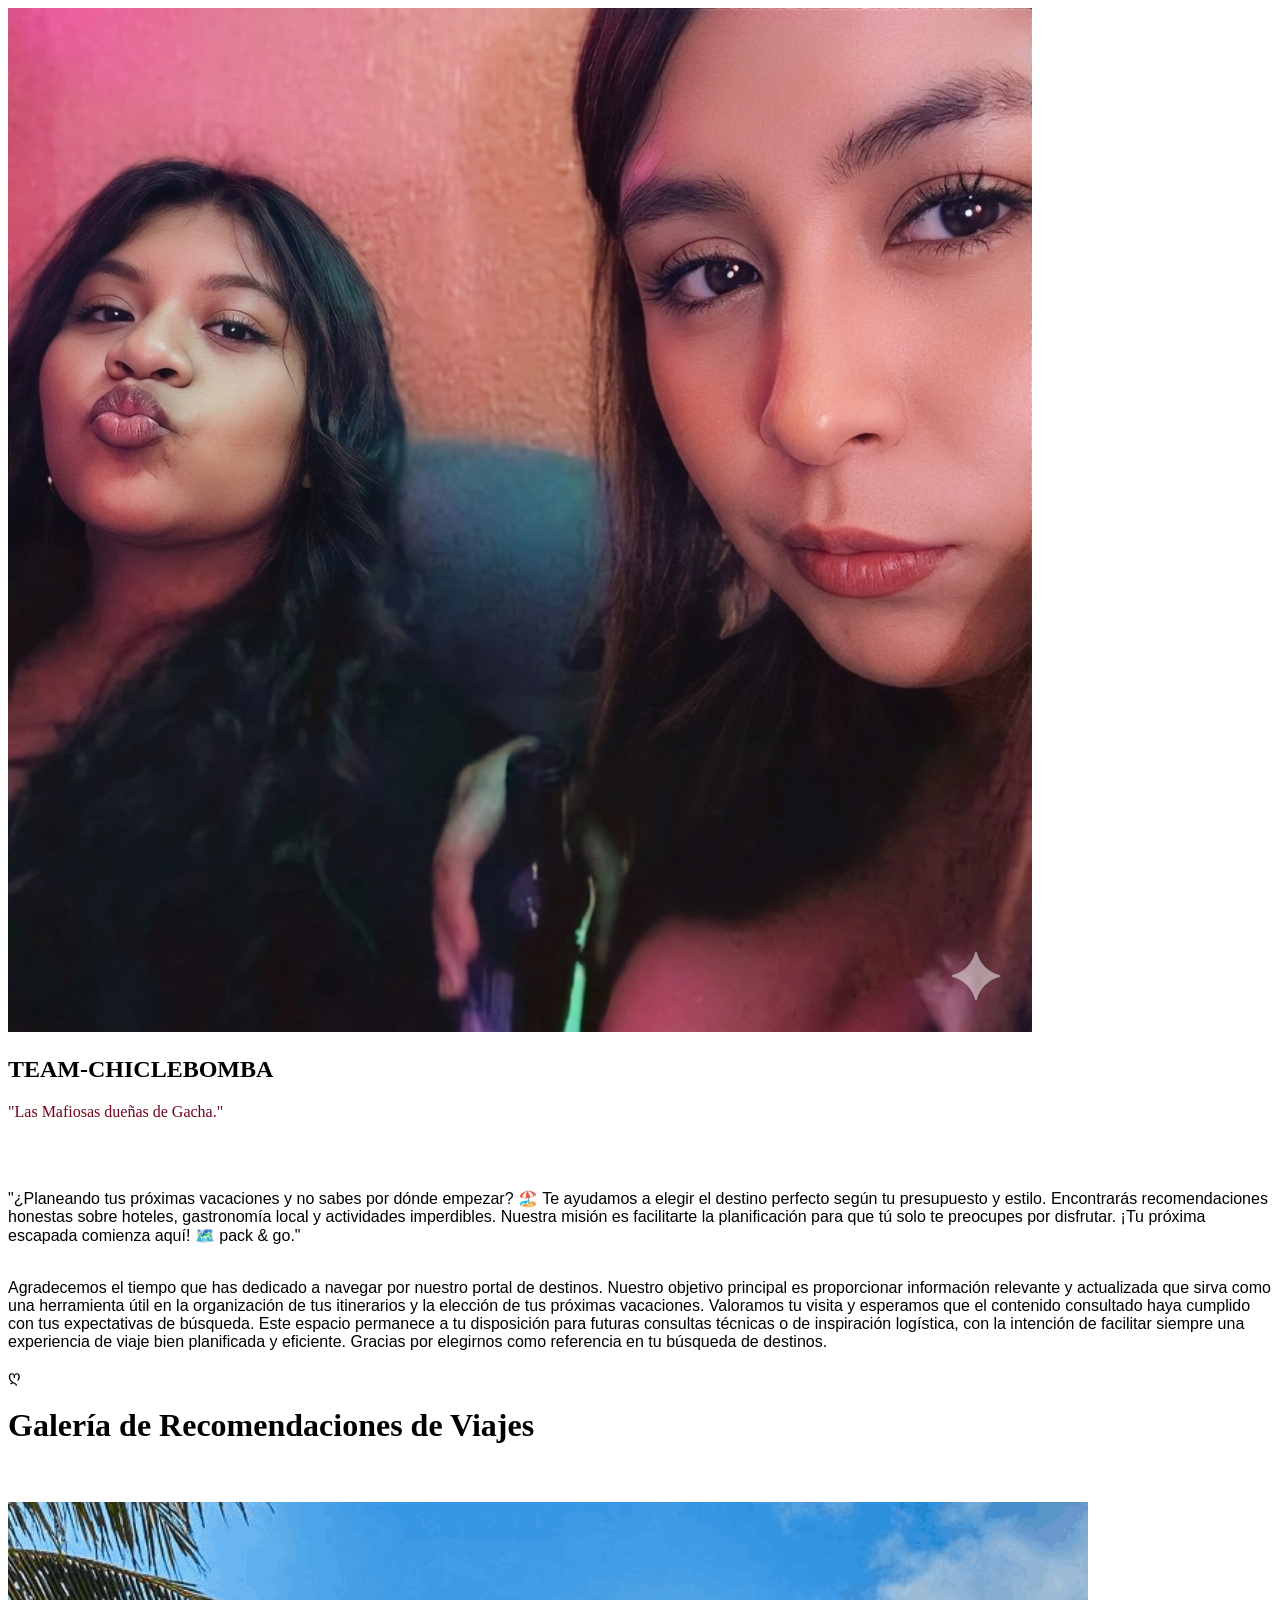
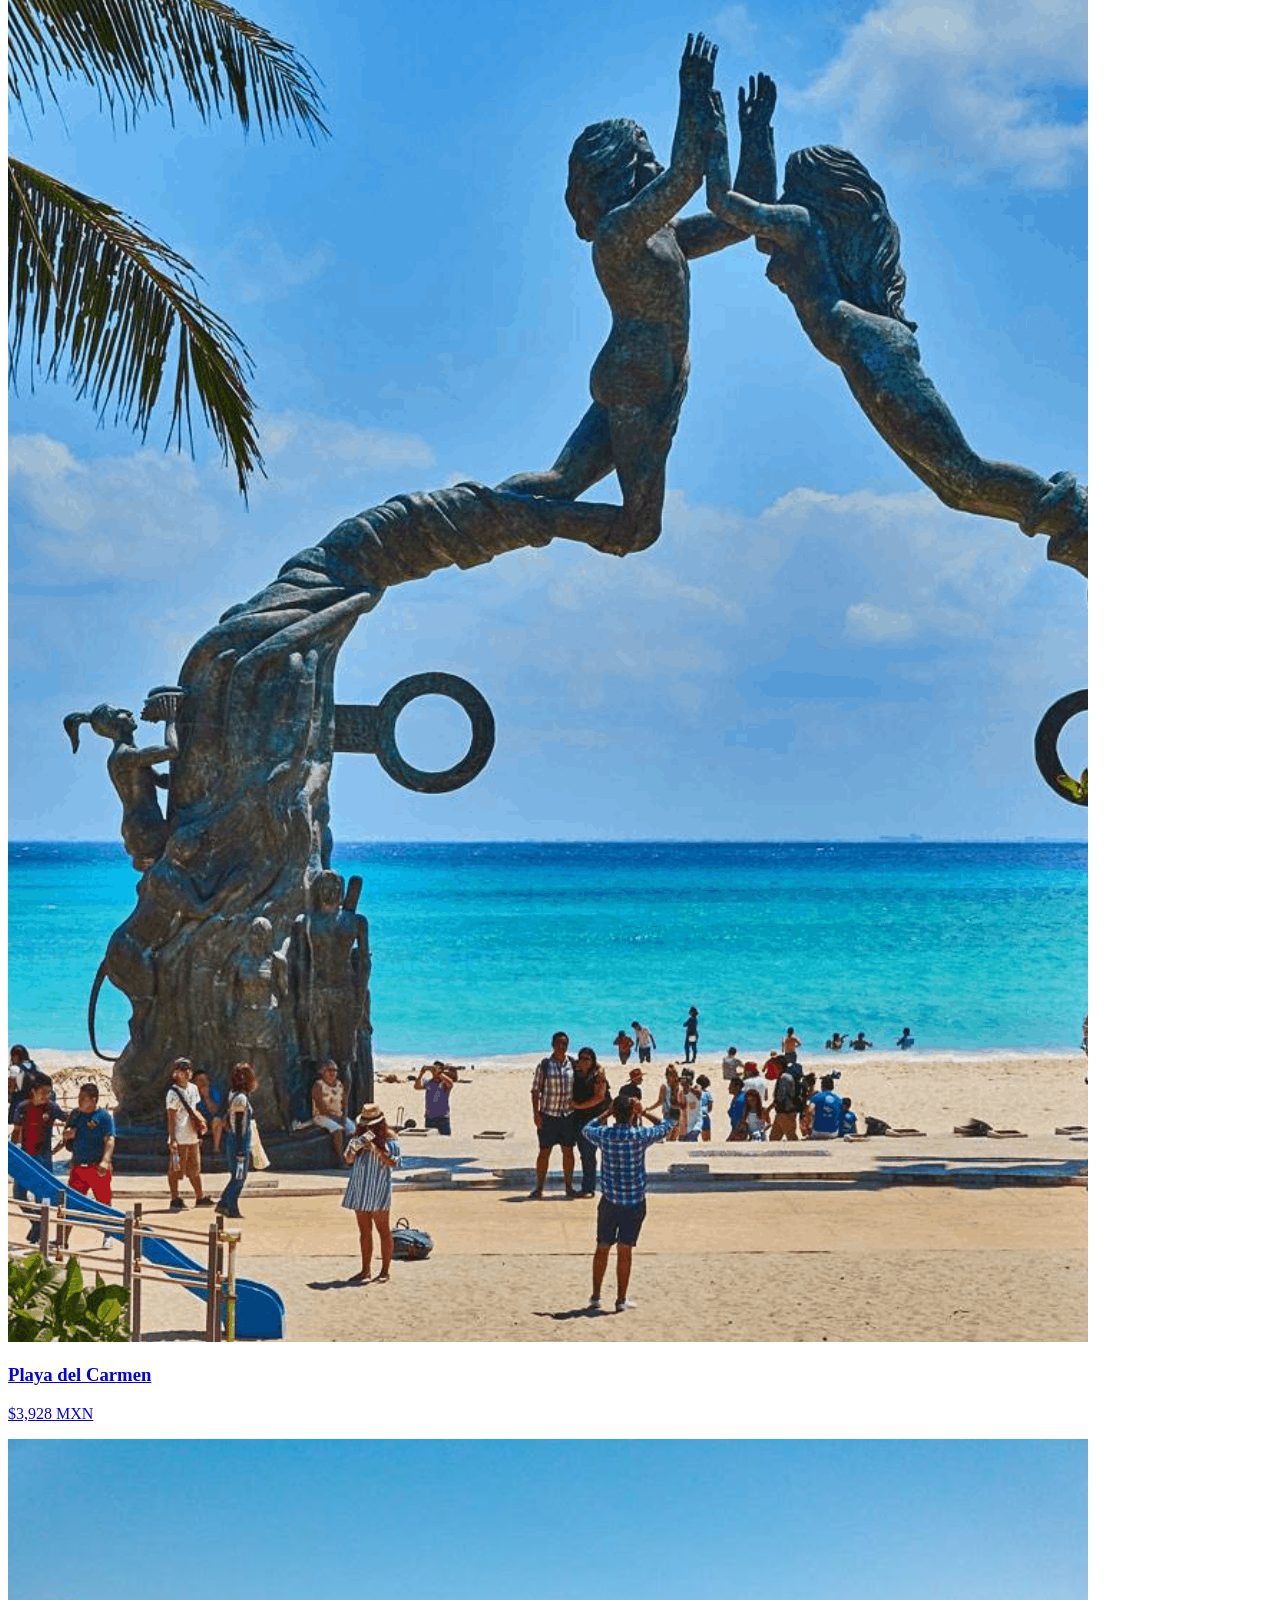
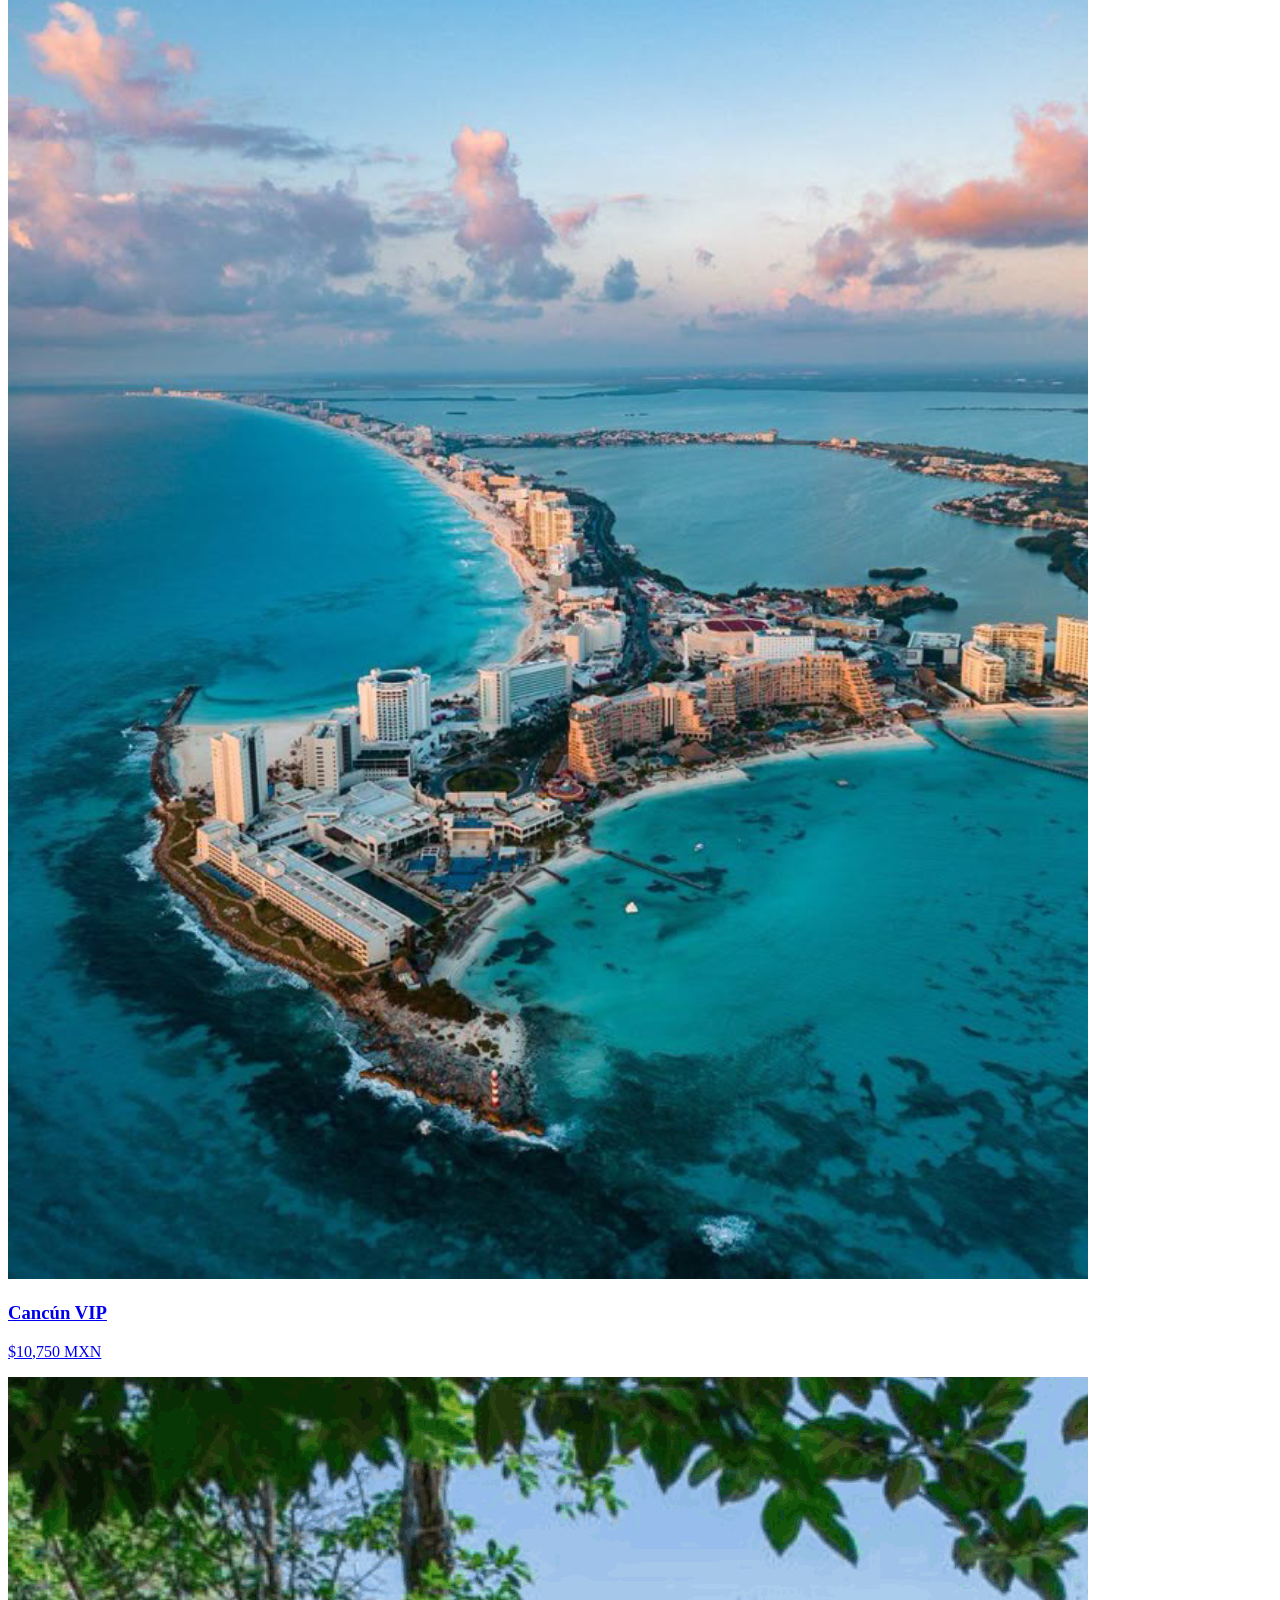
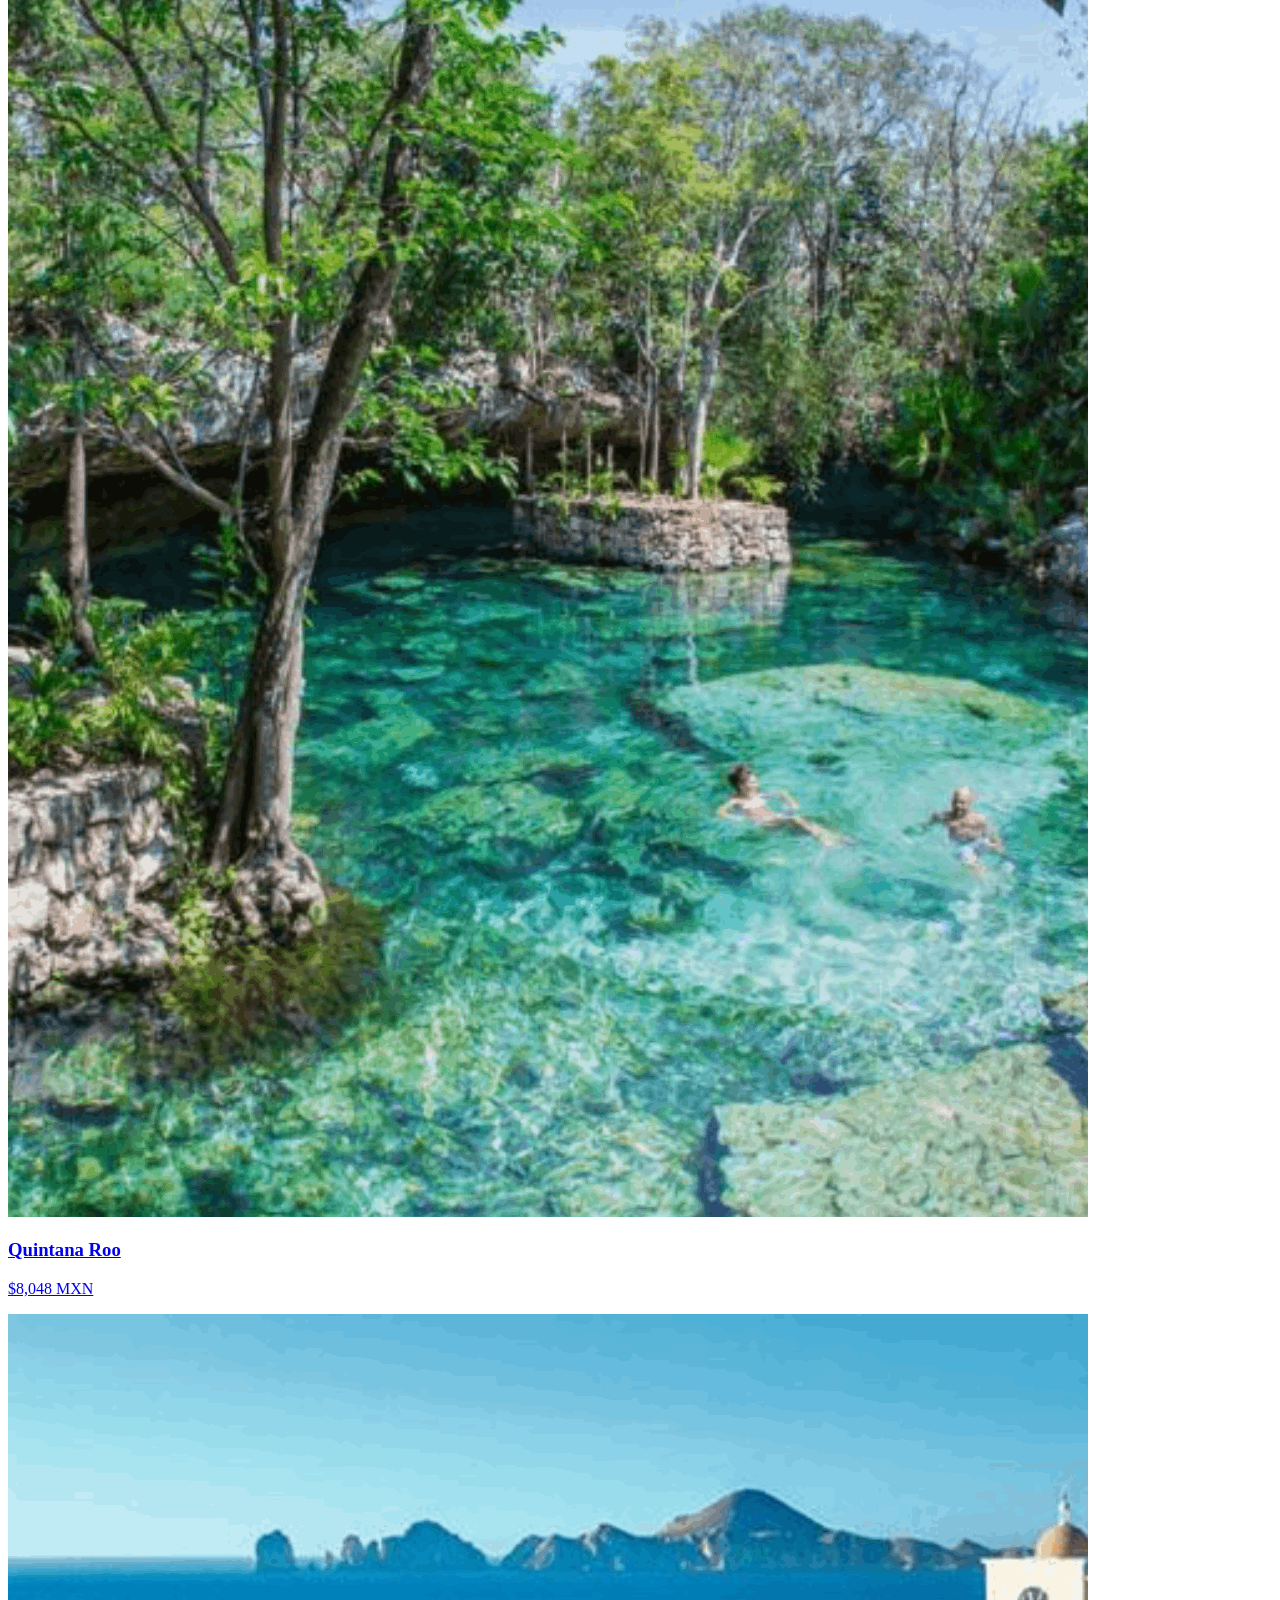
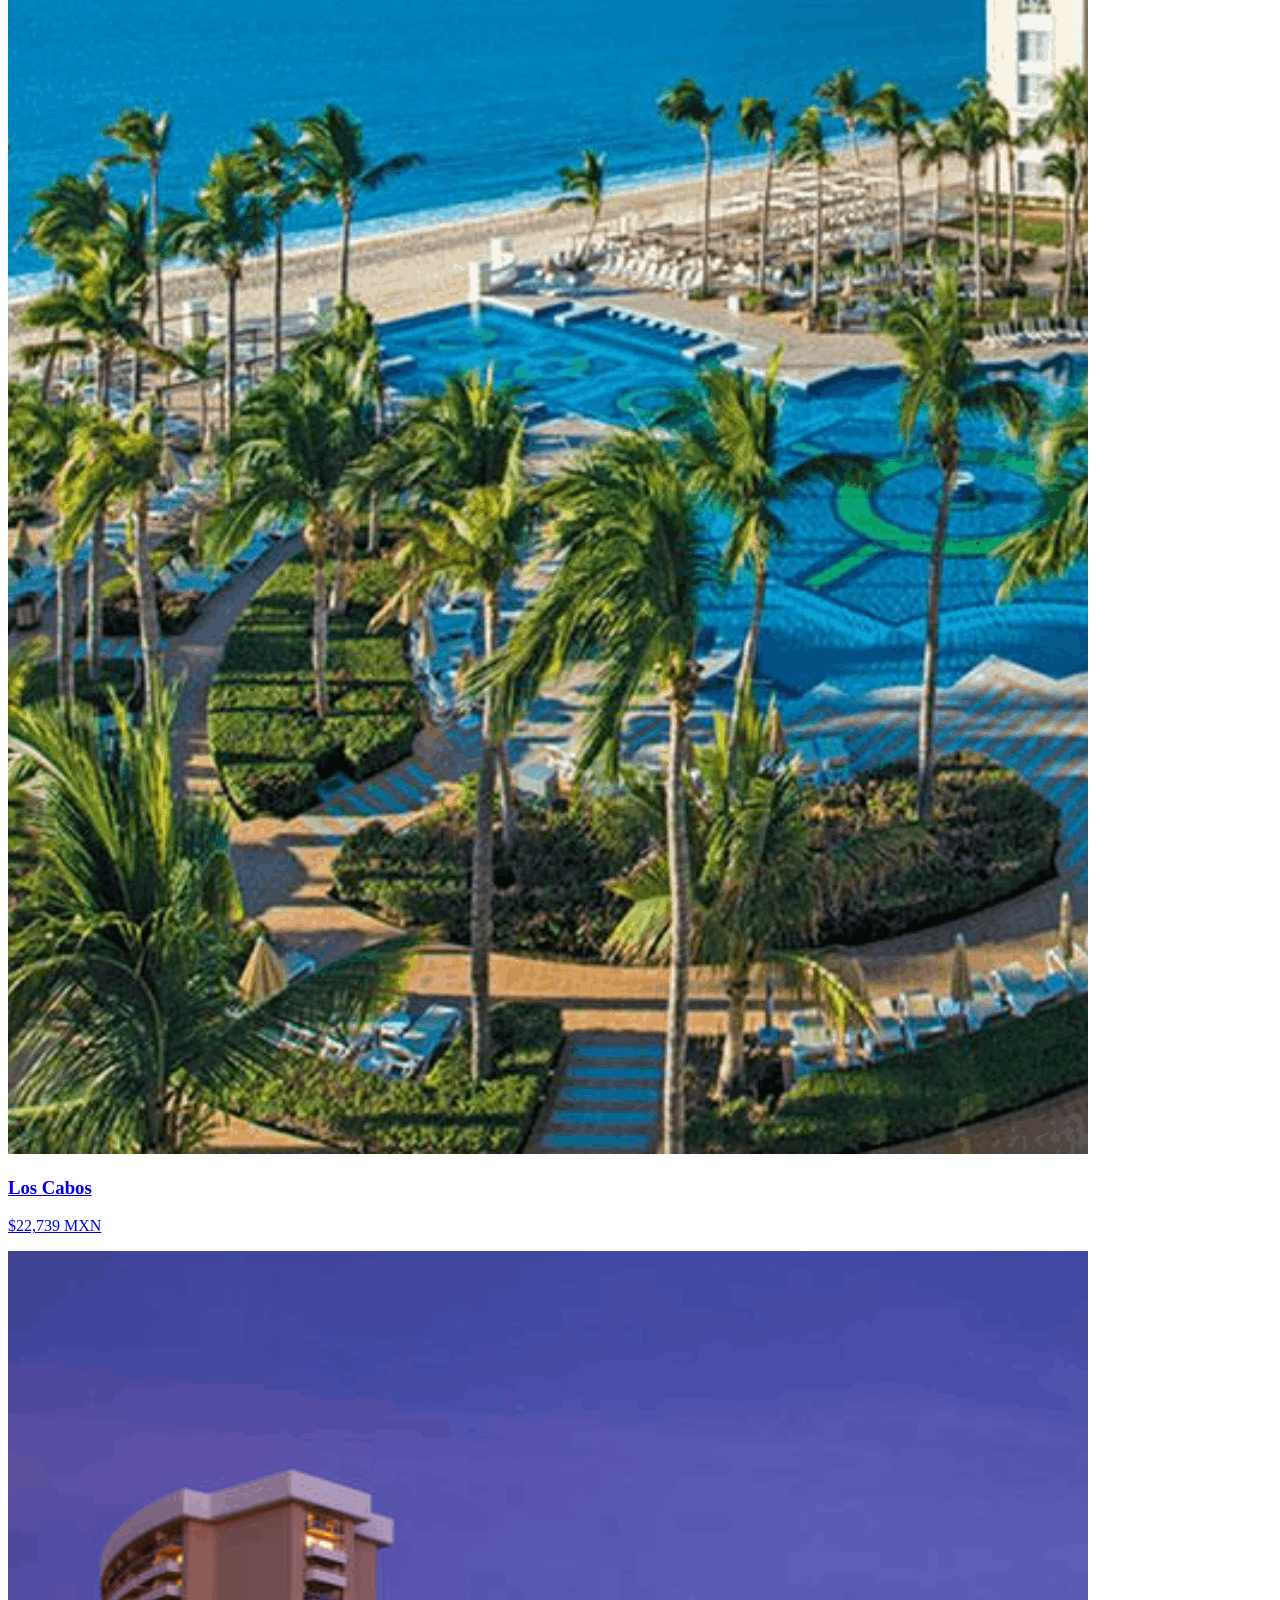
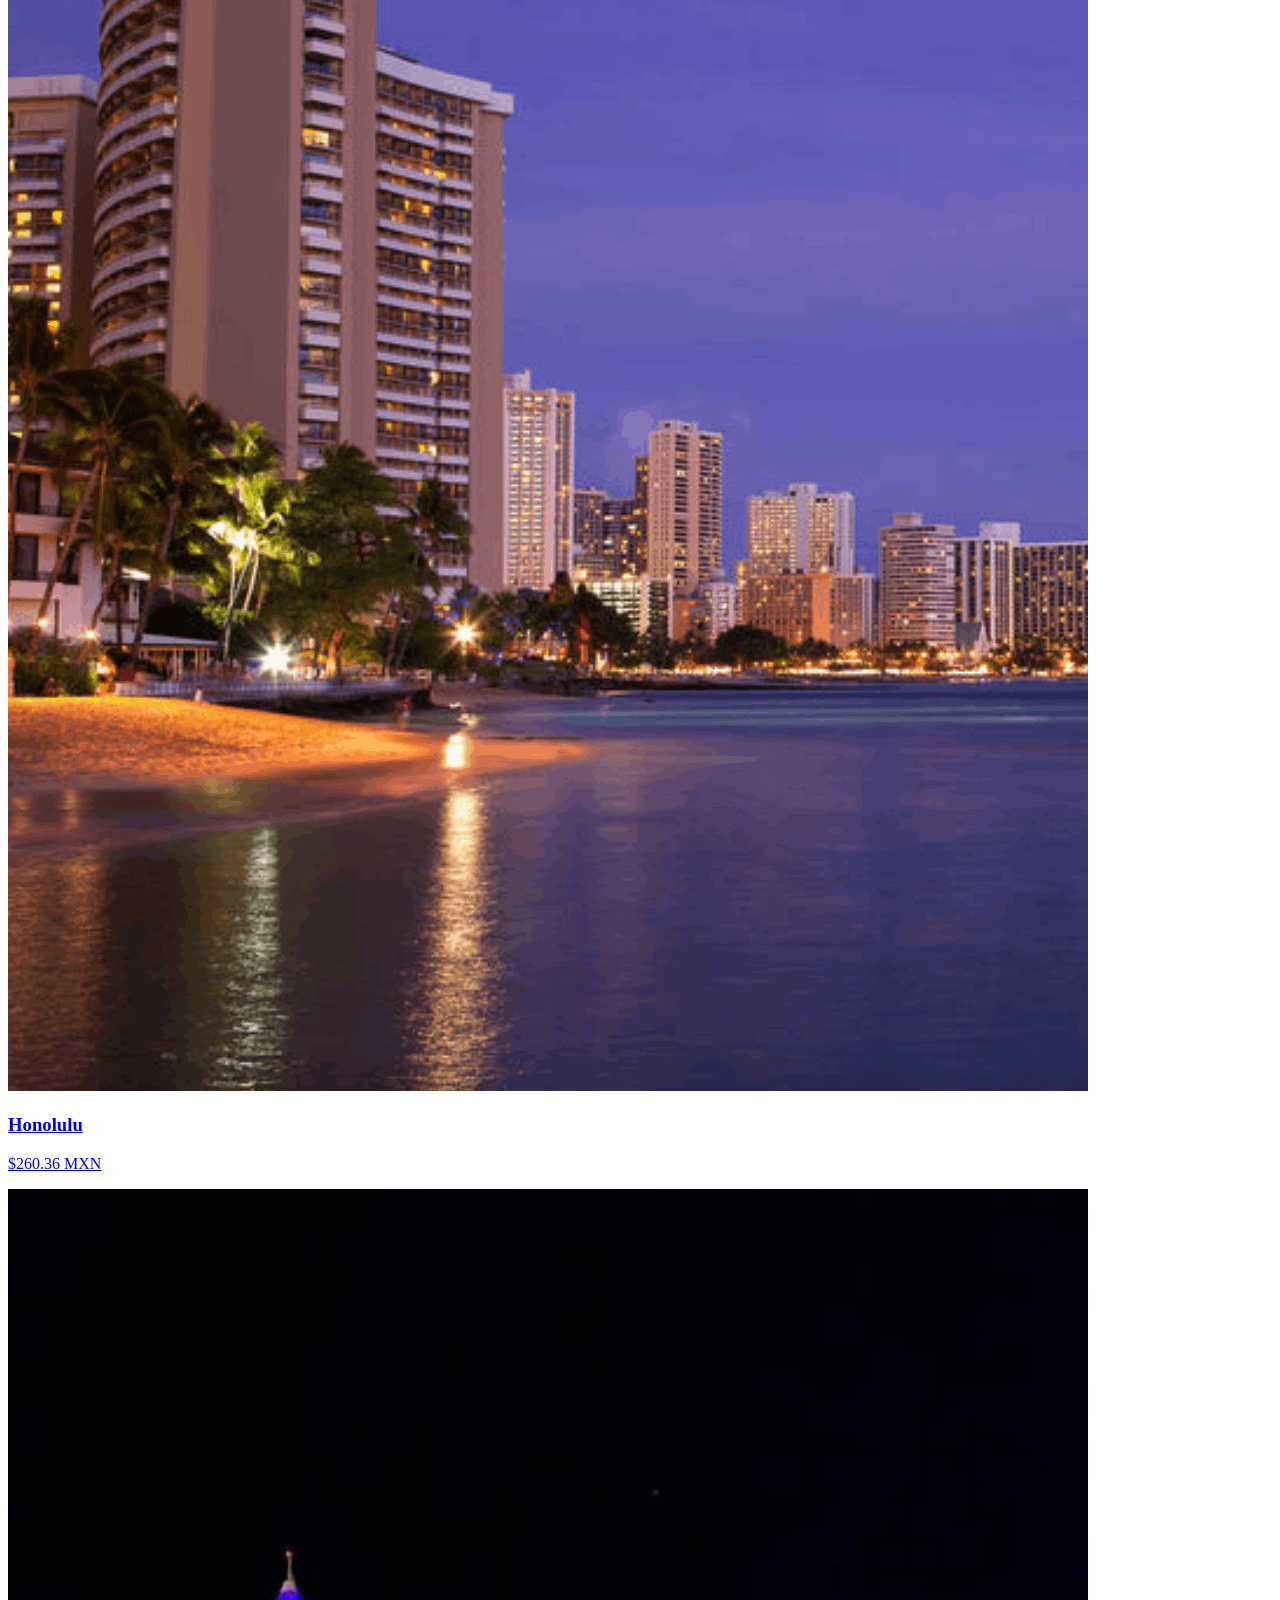
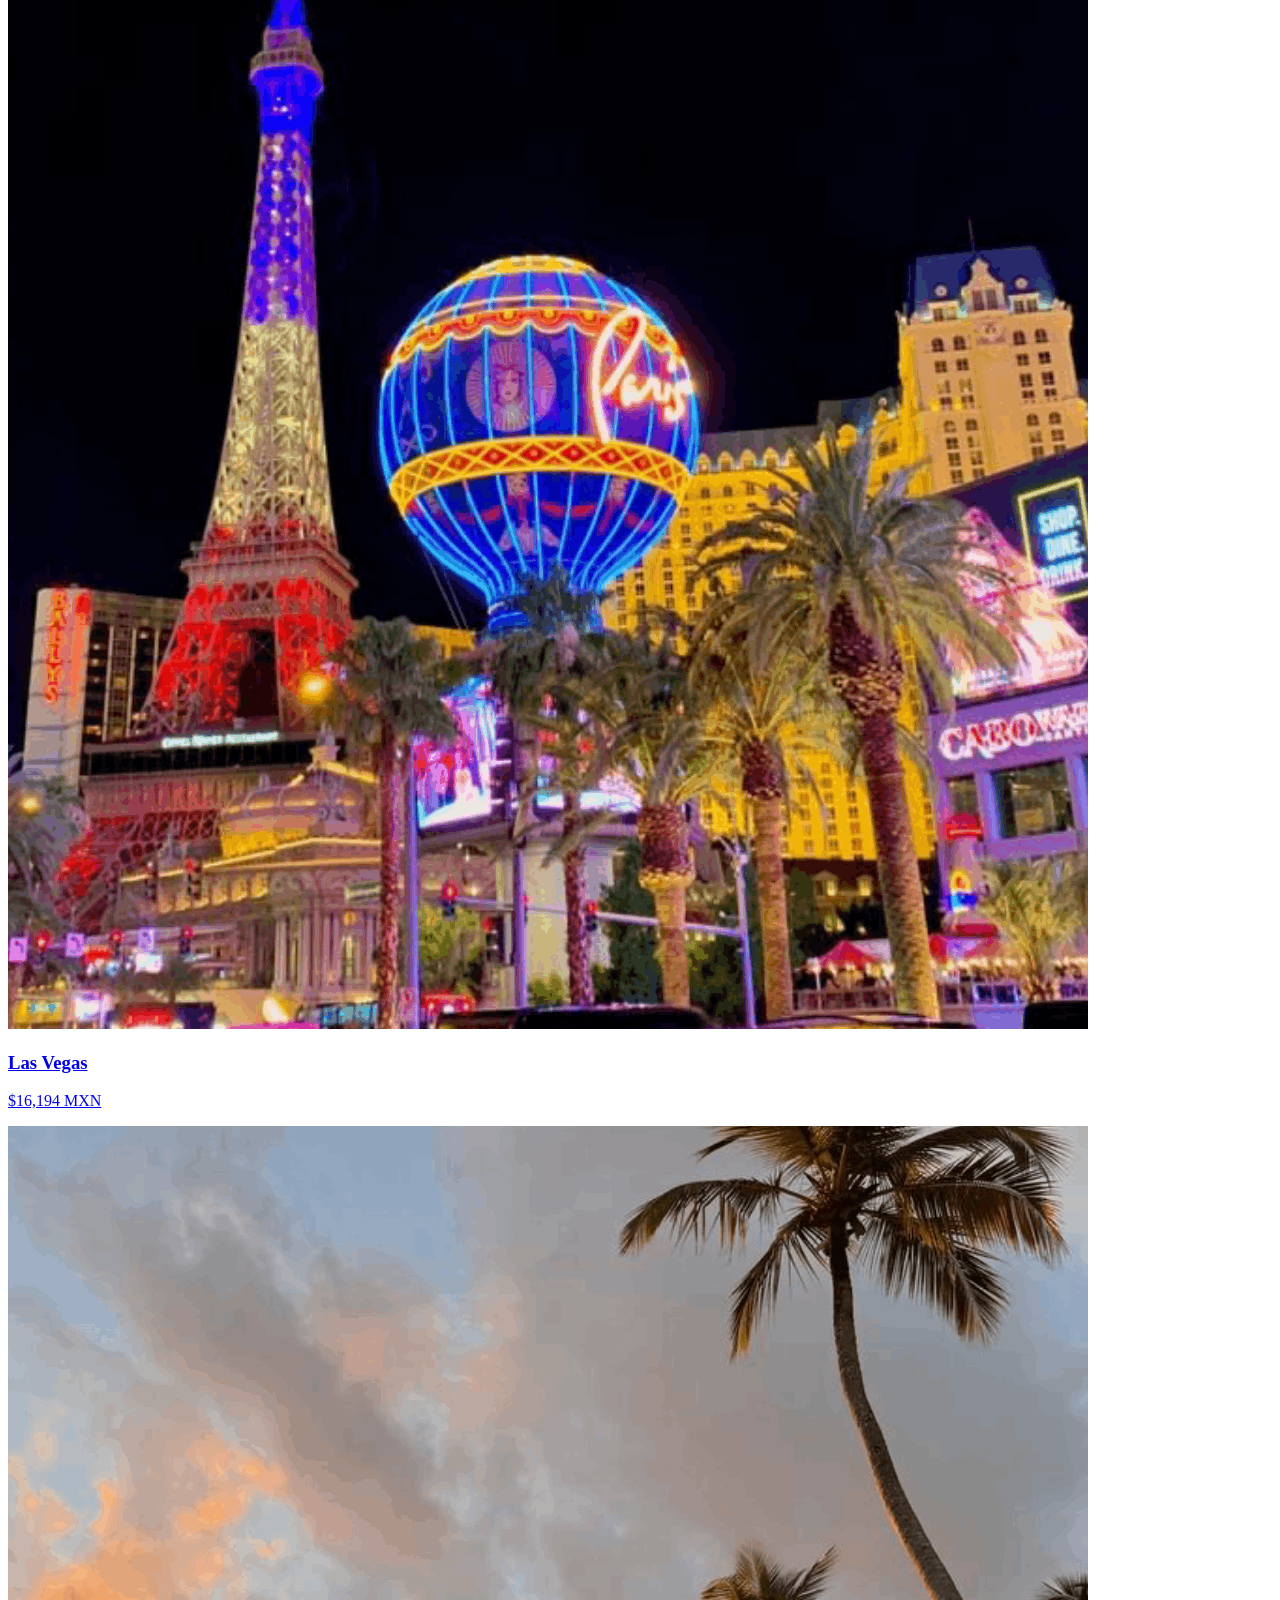
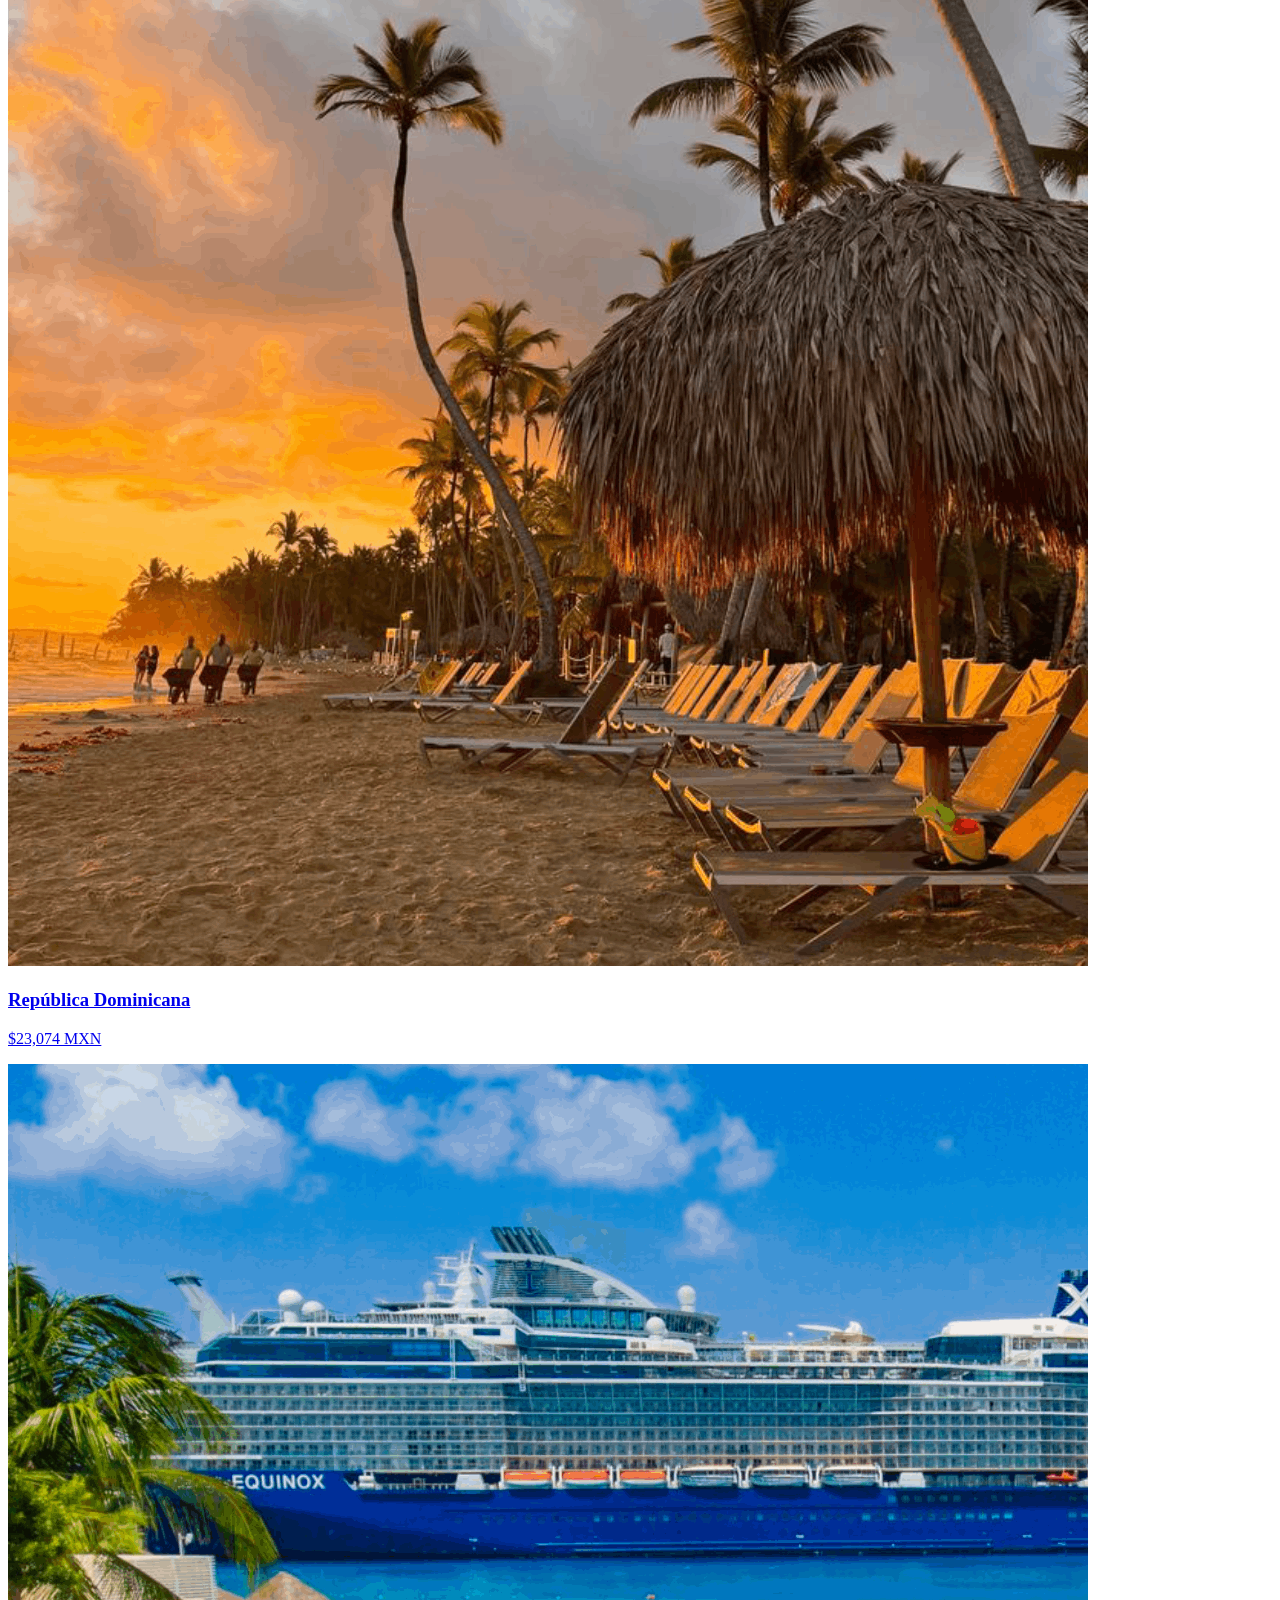
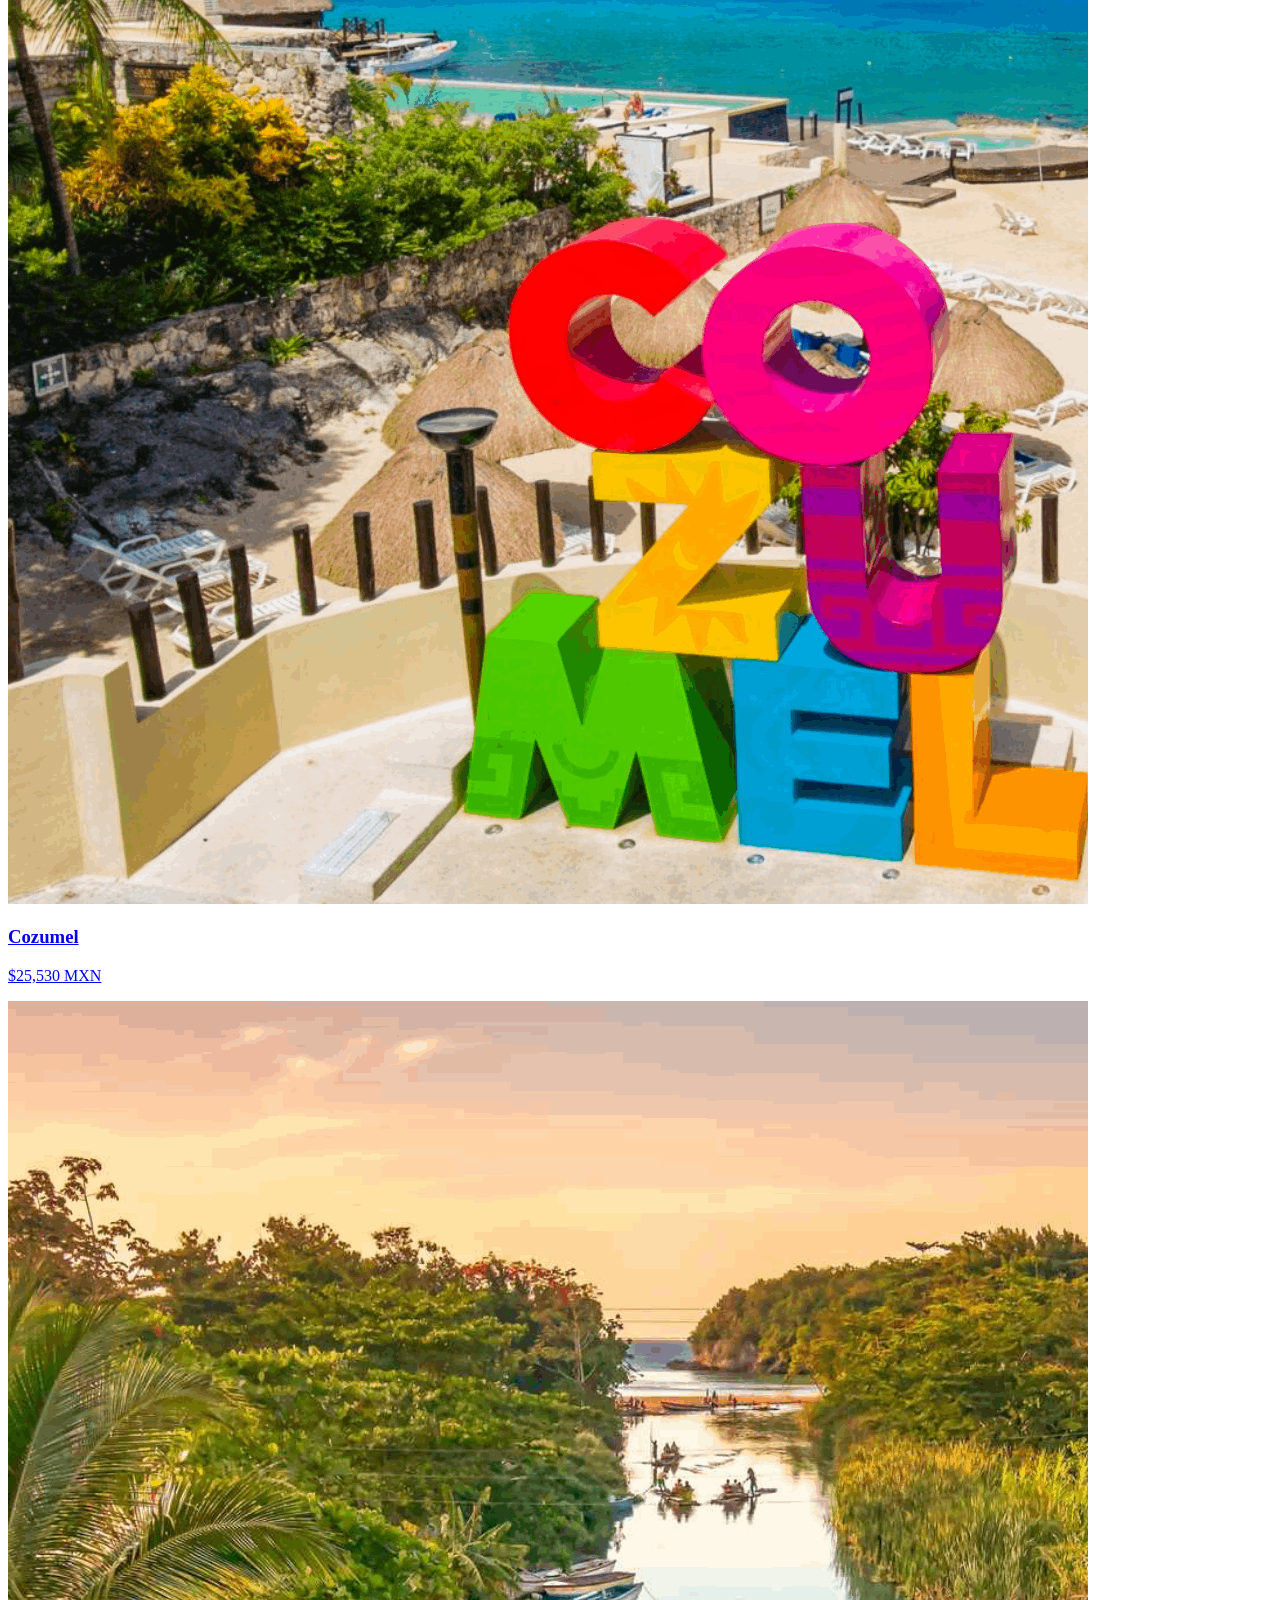
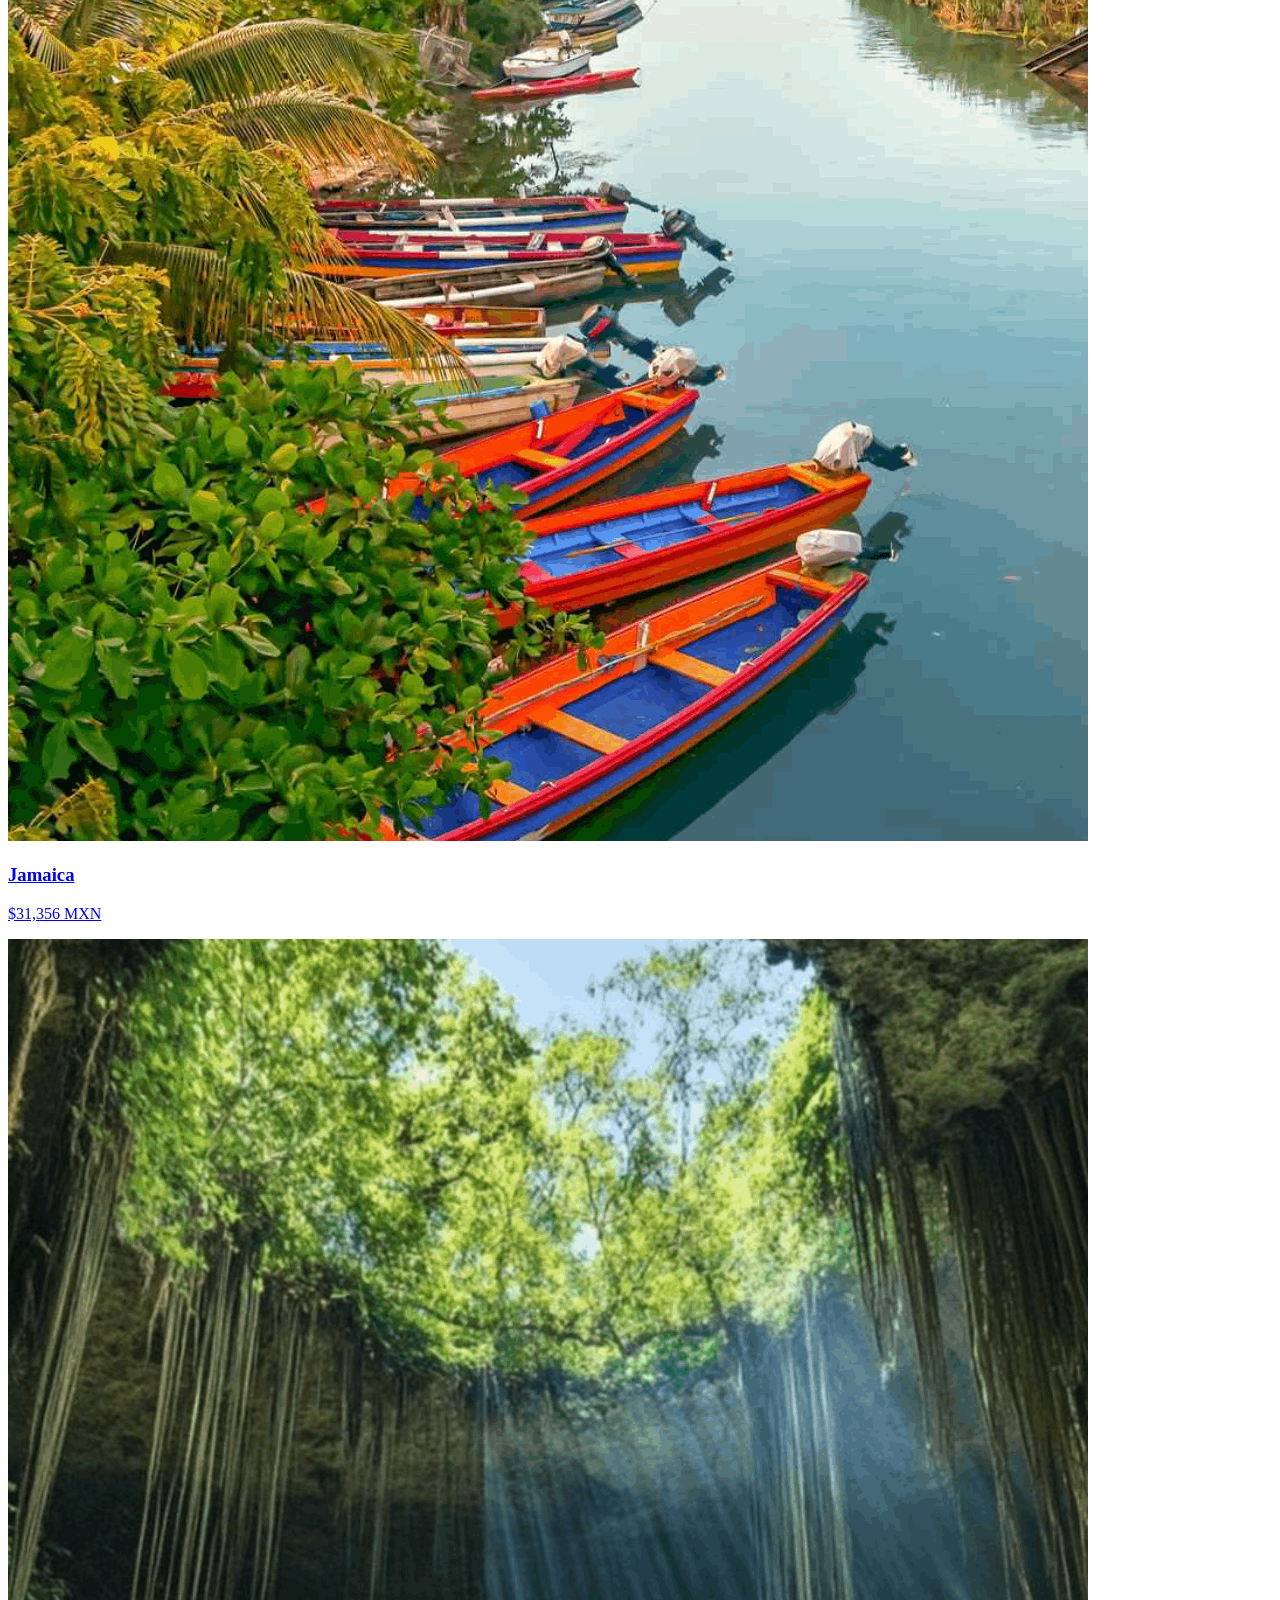
==== PARCIAL 2/practicas CCS/PRACTICA 4 - BIOGRAFIA/index-1.html @ 47d87764 "Add files via upload" ====
<!DOCTYPE html>
<html lang="en">
    <head>
        <meta charset="UTF-8">
        <meta name="viewport" content="width=device-width, initial-scale=1.0">
        <title>Práctica 4 - biografia</title>
        <link rel="stylesheet" href="CSS/estilos-1.css">
    </head>    
    <body>
        <div class="contenedor">
            <header>

            </header>

            <main>
                <div class="foto">
                    <img src="img/cilantro.png" alt="">
                </div>
                <div class="texto">
                    <h2 style="font-family: Georgia, 'Times New Roman', Times, serif;">TEAM-CHICLEBOMBA</h2>
                    <p style="color:rgb(116, 4, 25)" style="font-family:fantasy;">"Las Mafiosas dueñas de Gacha."</p><br></br>

                    <p style="font-family:Arial, Helvetica, sans-serif;">"¿Planeando tus próximas vacaciones y no sabes por dónde empezar? 🏖️ Te ayudamos a elegir el destino perfecto según tu presupuesto y estilo. Encontrarás recomendaciones honestas sobre hoteles, gastronomía local y actividades imperdibles. Nuestra misión es facilitarte la planificación para que tú solo te preocupes por disfrutar. ¡Tu próxima escapada comienza aquí! 🗺️ pack & go."<br></br>

                    <p style="font-family: Arial, Helvetica, sans-serif;">Agradecemos el tiempo que has dedicado a navegar por nuestro portal de destinos. Nuestro objetivo principal es proporcionar información relevante y actualizada que sirva como una herramienta útil en la organización de tus itinerarios y la elección de tus próximas vacaciones. Valoramos tu visita y esperamos que el contenido consultado haya cumplido con tus expectativas de búsqueda. Este espacio permanece a tu disposición para futuras consultas técnicas o de inspiración logística, con la intención de facilitar siempre una experiencia de viaje bien planificada y eficiente. Gracias por elegirnos como referencia en tu búsqueda de destinos.</p>
                    
                </div>
                    <p>  ღ </p>
                    <h1 style="font-family: Georgia, 'Times New Roman', Times, serif;">Galería de Recomendaciones de Viajes</h1><br></br>

    <div class="contenedor-grid">
        <div class="producto">
            <a href="https://www.expedia.mx/Playa-Del-Carmen-Hoteles-Petit-Lafitte-Hotel.h1856063.Informacion-Hotel?chkin=2026-05-26&chkout=2026-05-27&x_pwa=1&rfrr=HSR&pwa_ts=1778631012985&referrerUrl=aHR0cHM6Ly93d3cuZXhwZWRpYS5teC9Ib3RlbC1TZWFyY2g%3D&useRewards=false&rm1=a2&regionId=601751&destination=Playa+del+Carmen%2C+Quintana+Roo%2C+M%C3%A9xico&destType=MARKET&latLong=20.629571%2C-87.073173&poi=20.62809%2C-87.06850%3A6159559&room_views_group=beach_room_view&sort=RECOMMENDED&top_dp=3928&top_cur=MXN&userIntent=&selectedRoomType=210901642&selectedRatePlan=406306704&categorySearch=any_option&searchId=ca82177e-2c65-400e-9205-da368ecb754b" class="enlace-invisible">
            <img src="img/PlayaCarmen.png" alt="Chamarra">
            <div class="info">
                <h3>Playa del Carmen</h3>
                <p>$3,928 MXN</p>
             </div>
            </a>
    </div>
        <div class="producto"><a href="https://www.expedia.mx/Hotel-Search?misId=AgirnZHxnPfyh38Qno29oMXVifqfASC60epu%7EARIEGgIIAhoxCAESFgoDVElKGNSSqQIqCjIwMjYtMDYtMTMSFQoDQ1VOGJv-CioKMjAyNi0wNi0xNw&packageType=fh&searchProduct=hotel&adults=2&sort=recommended&selected=101422488&pinnedHotelId=101422488&tripType=ROUND_TRIP&cabinClass=COACH&startDate=2026-06-13&endDate=2026-06-17&regionId=179995&destination=Canc%C3%BAn%2C+Quintana+Roo%2C+M%C3%A9xico&origin=Tijuana%2C+Baja+California+Norte%2C+M%C3%A9xico+%28TIJ-A.+Internacional+General+Abelardo+L.+Rodr%C3%ADguez%29"><img src="img/viajecan.png" alt=""><div class="info"><h3>Cancún VIP</h3><p>$10,750 MXN</p></a></div></div>
        <div class="producto"><a href="https://www.expedia.mx/Puerto-Morelos-Hoteles-Casa-Catalina.h127772507.Informacion-Hotel?startDate=2026-06-13&endDate=2026-06-17&x_pwa=1&rfrr=HSR&pwa_ts=1778626661838&referrerUrl=aHR0cHM6Ly93d3cuZXhwZWRpYS5teC9Ib3RlbC1TZWFyY2g%3D&useRewards=false&rm1=a2&regionId=179995&destination=Canc%C3%BAn%2C+Quintana+Roo%2C+M%C3%A9xico&destType=MARKET&selected=101422488&latLong=21.161907%2C-86.851524&sort=RECOMMENDED&top_dp=16095.84&top_cur=MXN&userIntent=&origin=Tijuana%2C+Baja+California+Norte%2C+M%C3%A9xico+%28TIJ-A.+Internacional+General+Abelardo+L.+Rodr%C3%ADguez%29&tripType=ROUND_TRIP&cabinClass=COACH&misId=AgiHmfXbsert8dYBENbu_IbR0duiqwEgwdHqbg%7EARIEGgIIAhoxCAESFgoDVElKGNSSqQIqCjIwMjYtMDYtMTMSFQoDQ1VOGJv-CioKMjAyNi0wNi0xNw&packageType=fh&selectedRoomType=328392303&selectedRatePlan=408782451&mipt=AQoDTVhOEigKBggCEICxXhIGCAIQgLFeGgYIAhDwv20iBggCENinSCoGCAIQqIkWGiwKBggBEPCaChIGCAEQ8JoKGgYIARCwoAQiBggBEMD6BSoCCAEyBggBEMD6BQ&searchId=ef1fcbba-dace-470c-8766-ad3670dceeaa"><img src="img/QuintanaRoo.png" alt=""><div class="info"><h3> Quintana Roo</h3><p>$8,048 MXN</p></a></div></div>
        <div class="producto"><a href="https://www.expedia.mx/Los-Cabos-Hoteles-Vista-Encantada-Spa-Resort-Residences.h37878452.Informacion-Hotel?startDate=2026-06-12&endDate=2026-06-19&x_pwa=1&rfrr=HSR&pwa_ts=1778629064763&referrerUrl=aHR0cHM6Ly93d3cuZXhwZWRpYS5teC9Ib3RlbC1TZWFyY2g%3D&useRewards=false&rm1=a2&regionId=8650&destination=San+Jos%C3%A9+del+Cabo%2C+Baja+California+Sur%2C+M%C3%A9xico&destType=MARKET&selected=37878452&latLong=23.063656%2C-109.702438&sort=RECOMMENDED&top_dp=45390.26&top_cur=MXN&userIntent=&origin=Tijuana%2C+Baja+California+Norte%2C+M%C3%A9xico+%28TIJ-A.+Internacional+General+Abelardo+L.+Rodr%C3%ADguez%29&tripType=ROUND_TRIP&cabinClass=COACH&misId=AgikgZn02qOA8fwBELDd3fLQ5fHXmAEgqOTqbg%7EARIEGgIIAhowCAESFgoDVElKGNSSqQIqCjIwMjYtMDYtMTISFAoDU0pEGMpDKgoyMDI2LTA2LTE5&packageType=fh&selectedRoomType=219954460&selectedRatePlan=286225101&mipt=AQoDTVhOEjcKBwgCEOa32gMSBwgCEIaz4QMaBwgCEKzzkgsiBwgCEPrc1QIqBwgCEOzahAE6BggCEKD7BkABGiwKBggCEJ7XSBIGCAIQntdIGgYIAhCysB4iBggBEL6dBCoCCAEyBggBEL6dBA&searchId=8b022d55-854d-4878-9485-3d4475bd62c9"><img src="img/LosCabos.png" alt=""><div class="info"><h3>Los Cabos</h3><p>$22,739 MXN</p></a></div></div>
        <div class="producto"><a href="https://www.expedia.mx/Honolulu-Hoteles-The-Kahala-Hotel-Resort.h28496.Informacion-Hotel?chkin=2026-05-26&chkout=2026-05-27&x_pwa=1&rfrr=HSR&pwa_ts=1778630526198&referrerUrl=aHR0cHM6Ly93d3cuZXhwZWRpYS5teC9Ib3RlbC1TZWFyY2g%3D&useRewards=false&rm1=a2&regionId=1488&destination=Honolul%C3%BA%2C+Haw%C3%A1i%2C+Estados+Unidos&destType=MARKET&neighborhoodId=553248635976480846&latLong=21.306944%2C-157.858337&room_views_group=resort_room_view&travelerType=family_friendly&sort=RECOMMENDED&top_dp=13816&top_cur=MXN&userIntent=&selectedRoomType=6235&selectedRatePlan=6235&categorySearch=any_option&searchId=882fa478-d00b-48f0-906b-7547c5ca5ee6"><img src="img/Honolulu.png" alt=""><div class="info"><h3>Honolulu</h3><p>$260.36 MXN</p></a></div></div>
        <div class="producto"><a href="https://www.despegar.com.mx/trip/accommodations/results/PCc28141c4376b460e8cced0ca44c37c0529643861?searchParams=RkgvQ0lUXzQ0NzQvQ0lUXzM5NDQvMjAyNi0wNy0xMC8yMDI2LTA3LTE2L0NJVF8zOTQ0LzIwMjYtMDctMTAvMjAyNi0wNy0xNi8yfEgxOkgsRjA6RixYUzpYUw%3D%3D&flow=FH&tripItem=H1&stepNum=0&from=recommendation&from=recommendation&deviceType=DESKTOP&rs=SUCCESS&priceDate=1778631665758&searchId=aaac62e2-5515-47a1-884f-5d5e3a3f712a&abcv=YWJjdi1mb3JjZWRHRFM9dHJ1ZQ&package_id=80adda949b1f7807bd8786de472c56a8be8837b4c94f22534078cfea4366a61c&clickedPrice=MXN_7959&hotelid=2359911&tp=eyJJbnMiOjE3Nzg2MzE3MDQ3NTYsIklyIjoxMDMyOX0%3D"><img src="img/LasVegas.png" alt=""><div class="info"><h3>Las Vegas</h3><p>$16,194 MXN</p></a></div></div>
        <div class="producto"><a href="hhttps://www.pricetravel.com/es/paquetes/zemi-miches-all-inclusive-resort-curio-collection-by-hilton_a521045/hotel-detalle"><img src="img/RepúblicaD.png"><div class="info"><h3>República Dominicana</h3><p>$23,074 MXN</p></a></div></div>
        <div class="producto"><a href="https://www.pricetravel.com/es/paquetes/cozumel-palace_a100162/hotel-detalle?returningFromAirport=CZM&returningPlaceId=69399&startingFromAirport=MEX&startingPlaceId=55657&selectedOutputDestination=MEX&selectedReturnDestination=CZM&DaysInAdvance=15&Nights=4"><img src="img/Cozumel.png" alt=""><div class="info"><h3>Cozumel</h3><p>$25,530 MXN</p></a></div></div>
        <div class="producto"><a href="https://www.pricetravel.com/es/paquetes/moon-palace-jamaica_a103945/hotel-detalle?returningFromAirport=MBJ&returningPlaceId=69445&startingFromAirport=MEX&startingPlaceId=55657&selectedOutputDestination=MEX&selectedReturnDestination=MBJ&DaysInAdvance=15&Nights=4"><img src="img/Jamaica.png" alt=""><div class="info"><h3>Jamaica</h3><p>$31,356 MXN</p></a></div></div>
        <div class="producto"><a href="https://www.pricetravel.com/es/paquetes/riu-palace-costa-rica_a108525/hotel-detalle?returningFromAirport=LIR&returningPlaceId=88686&startingFromAirport=MEX&startingPlaceId=55657&selectedOutputDestination=MEX&selectedReturnDestination=LIR&DaysInAdvance=15&Nights=5"><img src="img/CostaRica.png" alt=""><div class="info"><h3>Costa Rica</h3><p>$28,396 MXN</p></a></div></div>
    </div>

    </body>
                    
                    <div class="boton">
                        <td><a href="file:///F:/PROYECTO%20DPW%20GARCIA%20OLIVA/index.html">Ver Mas</a><br></td>
                   </div>
               </div>

            </main>

            <footer>
                <h3>Practica hecha por: Sandoval Martinez - 02306080</h3>
            </footer>
        </div>
</body>
</html>
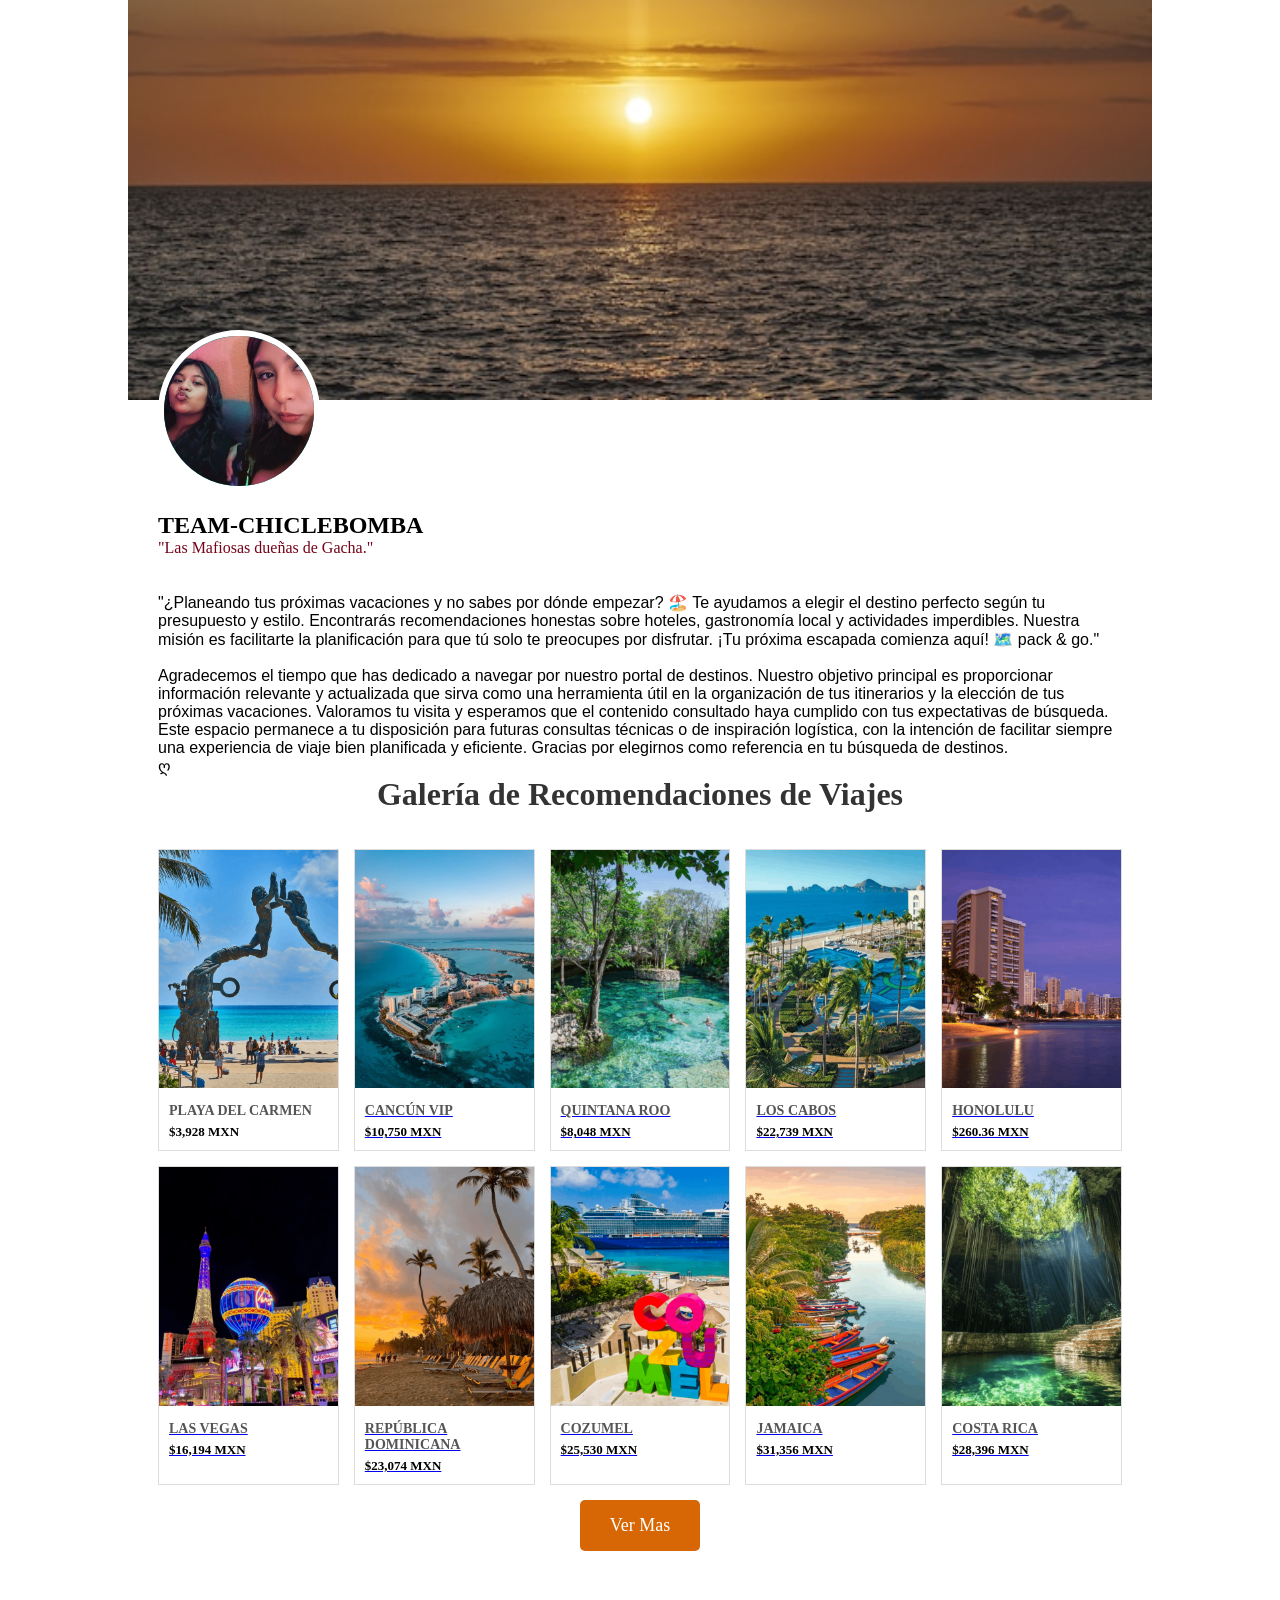
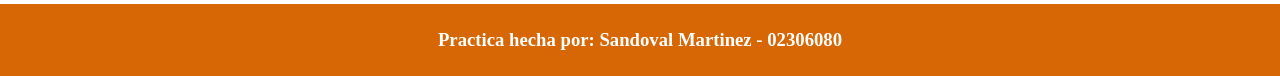
==== commit a764c4a7: "Update index-1.html" ====
--- a/PARCIAL 2/practicas CCS/PRACTICA 4 - BIOGRAFIA/index-1.html
+++ b/PARCIAL 2/practicas CCS/PRACTICA 4 - BIOGRAFIA/index-1.html
@@ -4,7 +4,7 @@
         <meta charset="UTF-8">
         <meta name="viewport" content="width=device-width, initial-scale=1.0">
         <title>Práctica 4 - biografia</title>
-        <link rel="stylesheet" href="CSS/estilos-1.css">
+        <link rel="stylesheet" href="css/estilos-1.css">
     </head>    
     <body>
         <div class="contenedor">
@@ -63,4 +63,4 @@
             </footer>
         </div>
 </body>
-</html>+</html>
--- a/PARCIAL 2/practicas CCS/PRACTICA 4 - BIOGRAFIA/css/estilos-1.css
+++ b/PARCIAL 2/practicas CCS/PRACTICA 4 - BIOGRAFIA/css/estilos-1.css
@@ -0,0 +1,149 @@
+*{
+    padding:0;
+    margin:0;
+}
+
+body{
+    font-family: "Calibri light";  
+}
+
+.contenedor{
+    background: rgb(15, 16, 17);
+    width: 80%;
+    margin: auto;
+}
+
+header{
+    height: 400px;
+    background-image: url("../img/portada.jpeg");
+    background-position: center;
+    background-size: cover;
+}
+
+main{
+    background: white;
+    padding: 20px 30px;
+}
+
+main .foto{
+    width: 150px;
+    height: 150px;
+    background-color: teal;
+    border-radius: 50%;
+    margin: -90px 0 20px 0;
+    border: 6px solid #ffffff;
+
+}
+
+h1 {
+    text-align: center;
+    color: #333;
+}
+
+/* Contenedor Principal con Grid */
+.contenedor-grid {
+    display: grid;
+    /* Crea exactamente 5 columnas de igual tamaño */
+    grid-template-columns: repeat(5, 1fr); 
+    /* Margen entre las "cajas" (Propiedad Margin del Modelo de Caja) */
+    gap: 15px; 
+    max-width: 1200px;
+    margin: 0 auto; /* Centra la tabla en la pantalla */
+}
+
+/* Estilo de cada "Caja" de producto */
+.producto {
+    border: 1px solid #ddd;
+    background: #fff;
+    display: flex;
+    flex-direction: column;
+    transition: transform 0.2s;
+}
+
+.producto:hover {
+    border-color: #999;
+    transform: translateY(-5px); /* Efecto sutil al pasar el mouse */
+}
+
+/* Ajuste de Imágenes */
+.producto img {
+    width: 100%;
+    height: auto;
+    display: block;
+    object-fit: cover;
+}
+
+/* Información inferior */
+.info {
+    padding: 10px;
+    text-align: left;
+}
+
+.info h3 {
+    font-size: 14px;
+    margin: 5px 0;
+    text-transform: uppercase;
+    color: #555;
+}
+
+.info p {
+    font-size: 13px;
+    font-weight: bold;
+    margin: 0;
+    color: #000;
+}
+
+
+.enlace-invisible {
+    text-decoration: none;
+    color:inherit;
+    display: flex;
+    flex-direction: column;
+    height: 100%;
+}
+
+
+/****Boton*****/
+
+
+.boton a{
+    background: #d76705;
+    text-decoration: none; /*quita subrayado*/
+    color:white;
+    font-size: 18px;
+    display: block;
+    padding: 15px 10px;
+    border-radius: 5px;
+    width:100px;
+    margin:15px auto;
+    text-align:center;
+}
+
+.boton a:hover{
+    background: rgb(138, 90, 6);
+}
+
+/******FOOTER******/
+footer{
+    background: #020202;
+    padding: 30px;
+
+}
+
+footer p{
+    color:white;
+    text-align: center;
+}
+
+main .foto img{
+    width:100%;
+    border-radius:50%;
+
+}
+
+footer{
+    background: #d76705;
+    text-align: center;
+    padding: 25px;
+    color: #ffffff
+}
